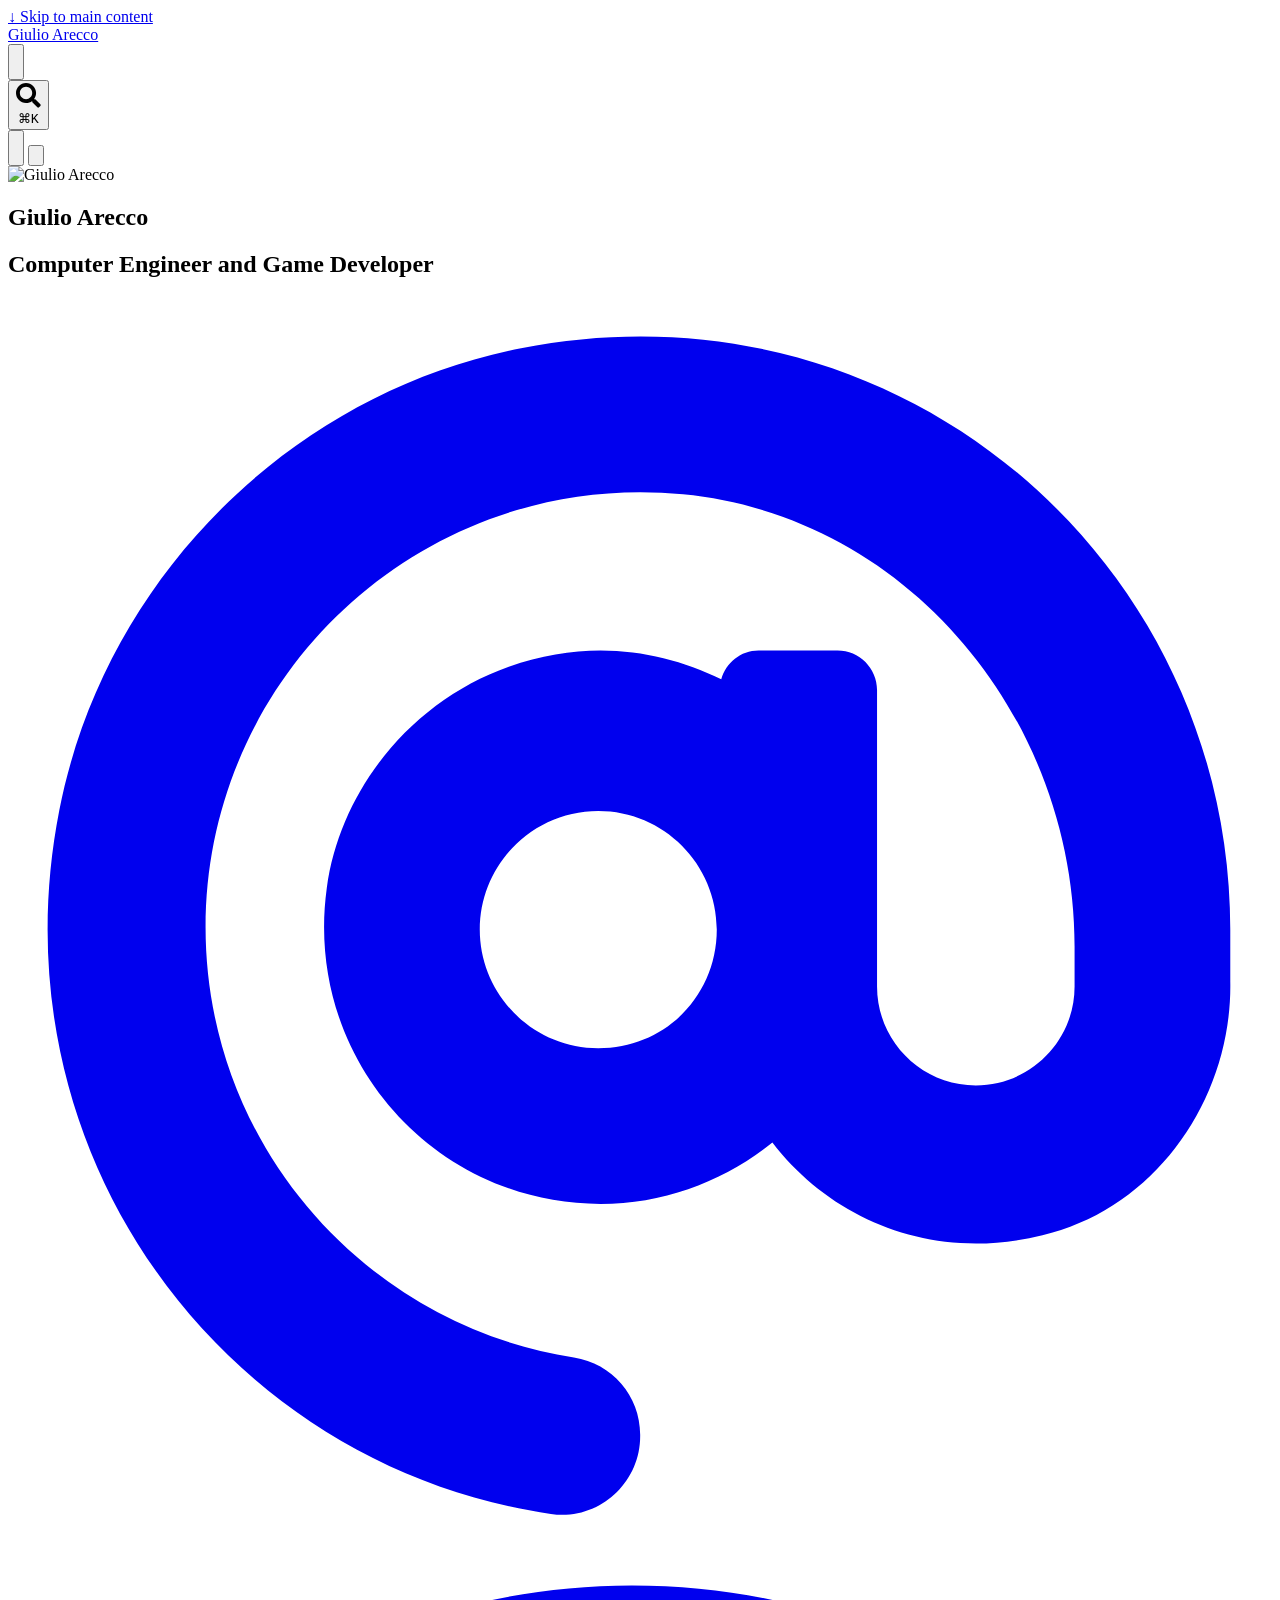
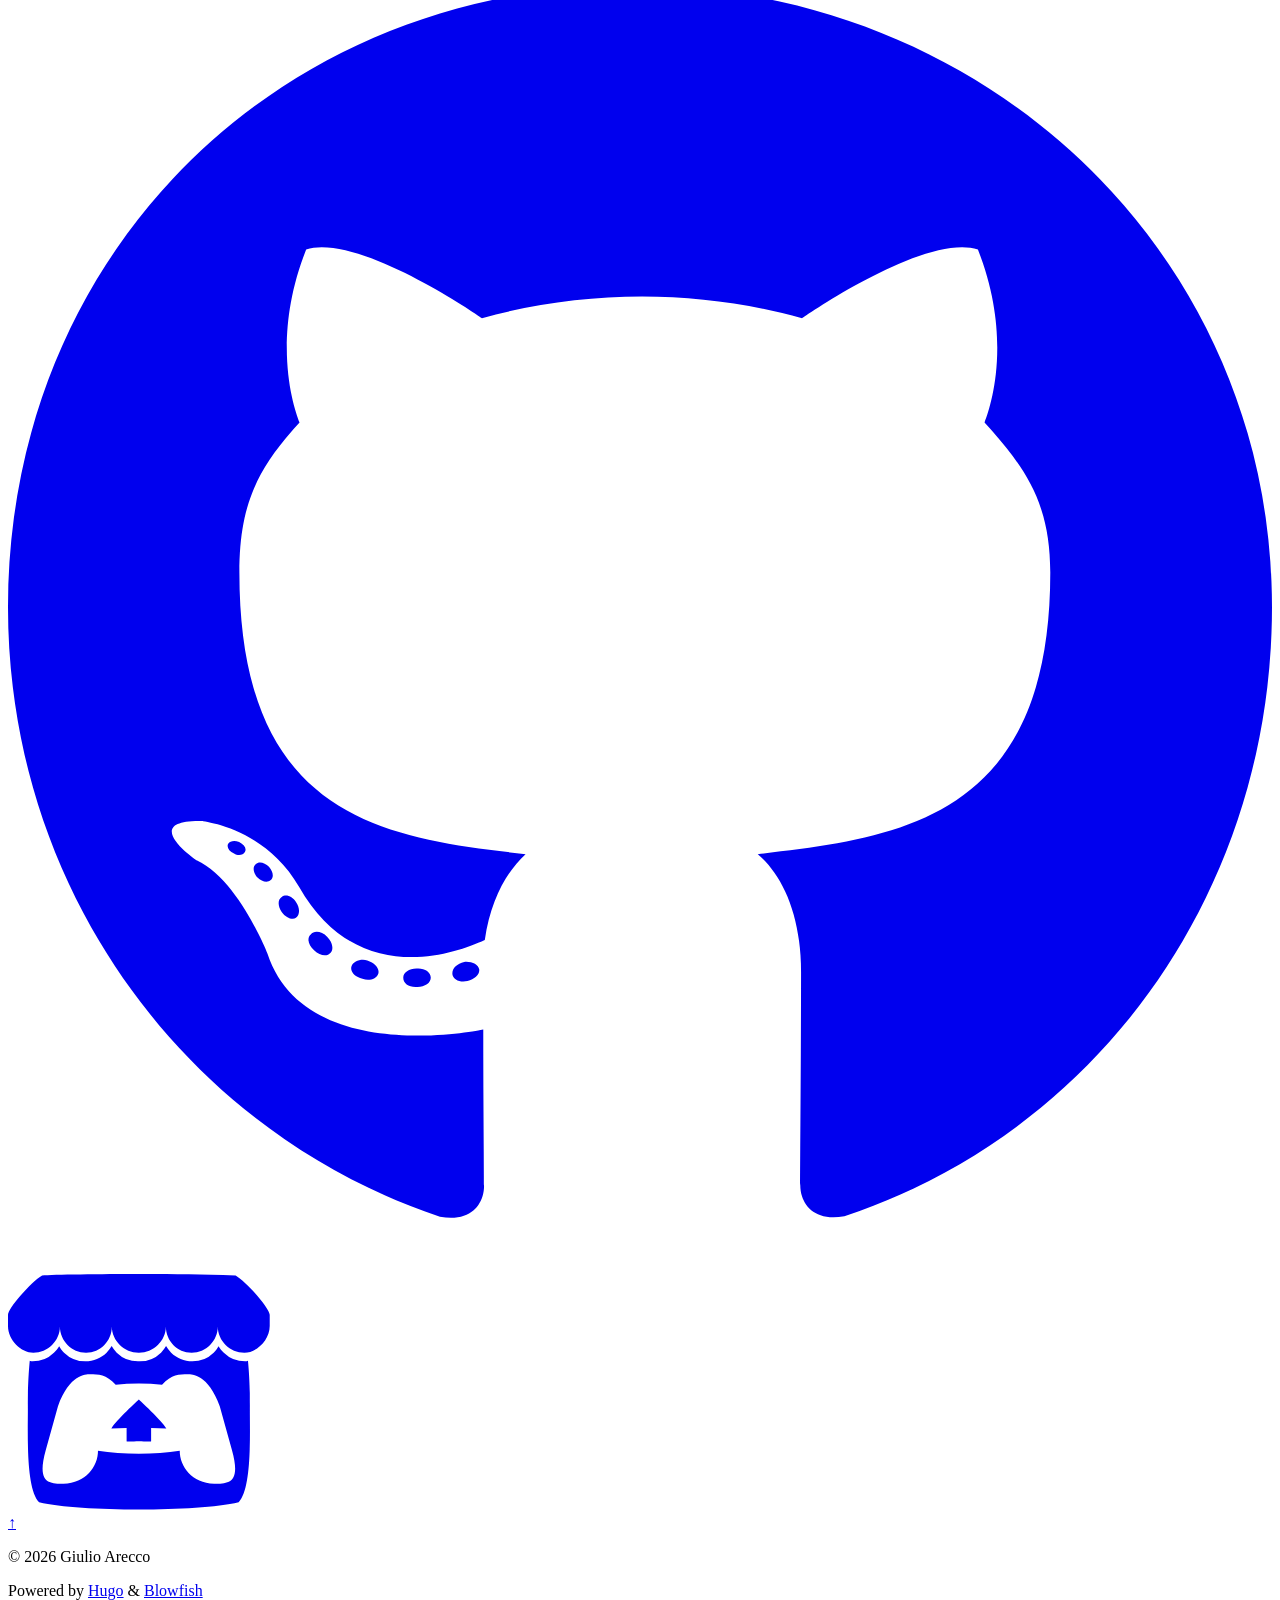
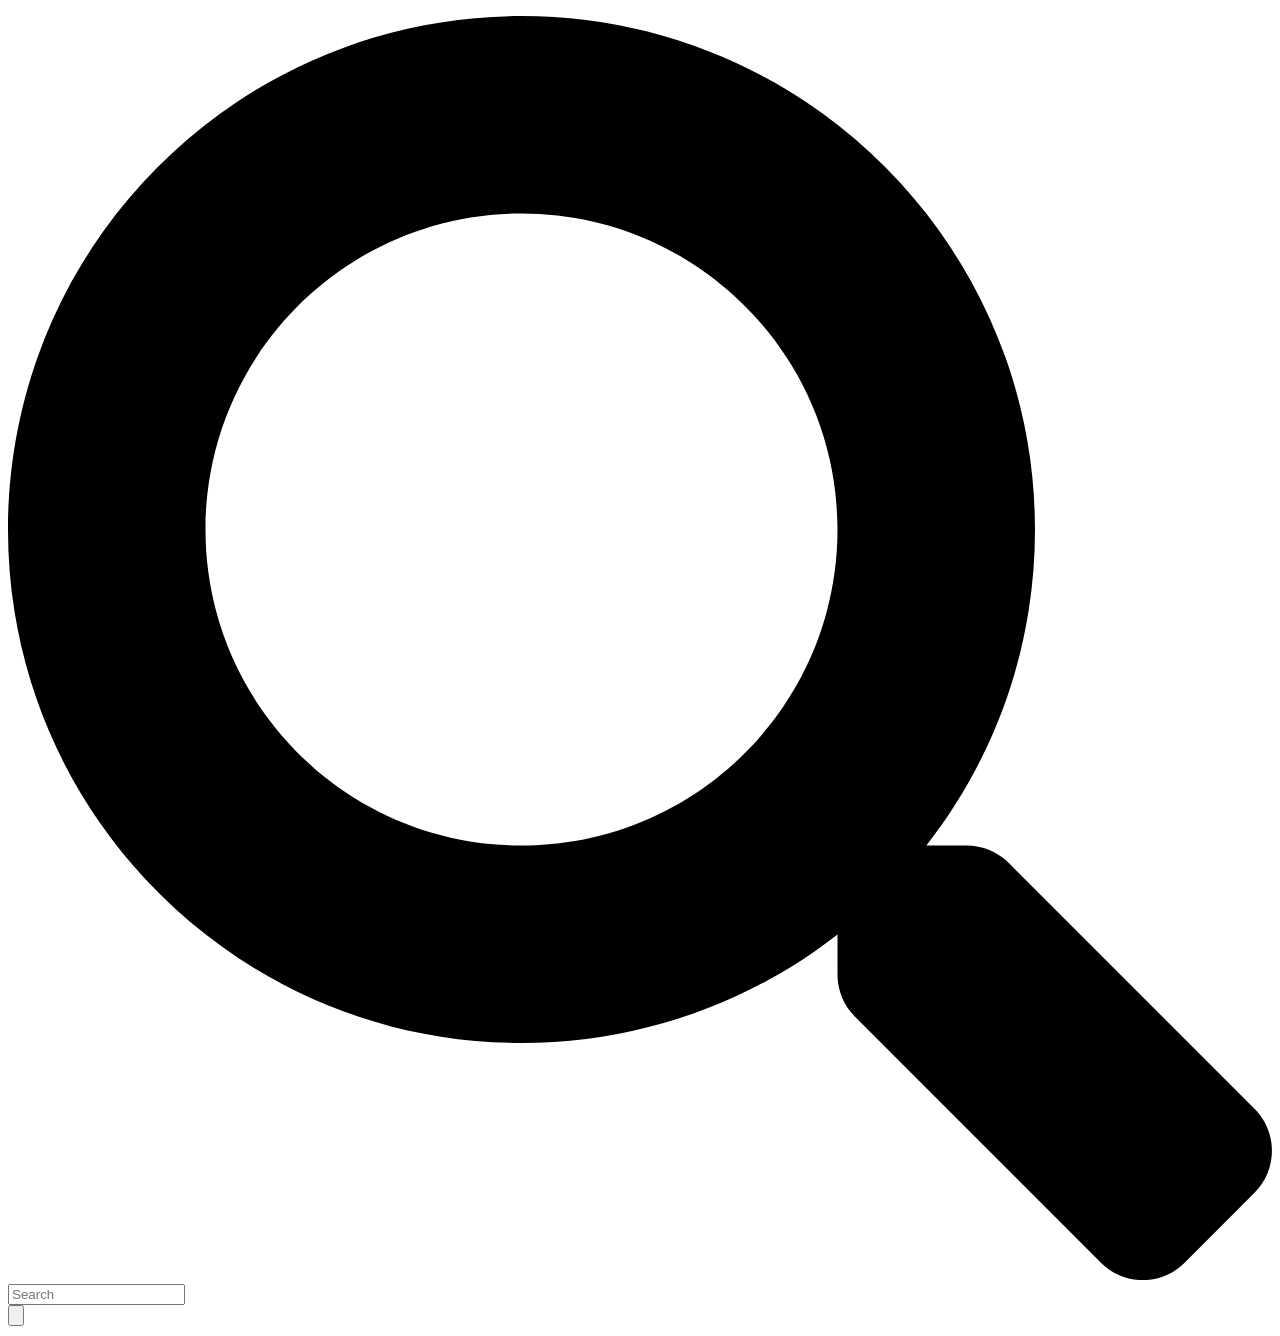
==== public/index.html @ 6360023e "Initial Hugo and Blowfish setup" ====
<!doctype html>
<html
  lang="en"
  dir="ltr"
  class="scroll-smooth"
  data-default-appearance="light"
  data-auto-appearance="true"><head>
	<meta name="generator" content="Hugo 0.165.0"><script src="/livereload.js?mindelay=10&amp;v=2&amp;port=1313&amp;path=livereload" data-no-instant defer></script>
  <meta charset="utf-8">
  
    <meta http-equiv="content-language" content="en">
  
  <meta name="viewport" content="width=device-width, initial-scale=1.0">
  <meta http-equiv="X-UA-Compatible" content="ie=edge">
  <meta name="theme-color">

  
  
    <title>Giulio Arecco</title>
    <meta name="title" content="Giulio Arecco">
  

  
  
  
  
  
    
  
    
  
    
  
  
  
  
  
  <link rel="canonical" href="http://localhost:1313/">
  
  
    
      <link rel="alternate" type="application/rss+xml" href="/index.xml" title="Giulio Arecco" />
  
    
      <link rel="alternate" type="application/json" href="/index.json" title="Giulio Arecco" />
  

  
  
    <meta name="author" content="Giulio Arecco">
  
  
    
      
        
      
    
      
        
          <link href="https://github.com/giulio-arecco" rel="me">
        
      
    
      
        
          <link href="https://giulio-arecco.itch.io/" rel="me">
        
      
    
  

  
  <meta property="og:url" content="http://localhost:1313/">
	<meta property="og:site_name" content="Giulio Arecco">
	<meta property="og:title" content="Giulio Arecco">
	<meta property="og:locale" content="en">
	<meta property="og:type" content="website">

  
	<meta name="twitter:card" content="summary">
	<meta name="twitter:title" content="Giulio Arecco">

  
  
  
  
    
      
    
  
    
      
    
  
    
      
    
  
  
    
  

  
  
  
  
  
  

  

  
  
  
  
  
  
  
  
    
  
  
  <link
    type="text/css"
    rel="stylesheet"
    href="/css/main.bundle.min.163b1a537d7d19ec16c2ebb45902386b6e2b94c9b4b5f8c82958e5baed6fd863aed36a5f5bbf3c614a6e9025b13c5b7e03513e563e022249501dcadb5cbbd13c.css"
    integrity="sha512-FjsaU319GewWwuu0WQI4a24rlMm0tfjIKVjluu1v2GOu02pfW788YUpukCWxPFt&#43;A1E&#43;Vj4CIklQHcrbXLvRPA==">

  
  
  <script
    type="text/javascript"
    src="/js/appearance.min.764f412f07ea715415e9123a5eb5f355429502d0b760146b9bcab854bc50829dee14488594acd935dfcdc6a0fe7e6d14d7bee914ebb9272b251aa238cb52c4dd.js"
    integrity="sha512-dk9BLwfqcVQV6RI6XrXzVUKVAtC3YBRrm8q4VLxQgp3uFEiFlKzZNd/NxqD&#43;fm0U177pFOu5JyslGqI4y1LE3Q=="></script>
  


  
  
  
  
  
  
    
    <script defer src="/lib/zoom/zoom.min.umd.b4b722fcb5d42f34f52b30a92f3521b69f403ca9d96d0d6179eb537cb870f5d83fdf1fe836688d95d5c99fefbda4170487711006e56051fa67ea00da10521721.js" integrity="sha512-tLci/LXULzT1KzCpLzUhtp9APKnZbQ1heetTfLhw9dg/3x/oNmiNldXJn&#43;&#43;9pBcEh3EQBuVgUfpn6gDaEFIXIQ=="></script>
    
    <script defer src="/js/medium-zoom.7f76d937fbb793f3703fedc60ee1e6345259cf2ada403d1876b806fffeaeb2ba6fc594eaccad75c96d5d2425e9fb833748bf1221b4d90d3cf78cf073e104f814.js" integrity="sha512-f3bZN/u3k/NwP&#43;3GDuHmNFJZzyraQD0YdrgG//6usrpvxZTqzK11yW1dJCXp&#43;4M3SL8SIbTZDTz3jPBz4QT4FA=="></script>
  
  
  
  

  
  
  
    
  
  
    
    
    
  
  
  
  
  
  
  
  
    
    <script
      defer
      type="text/javascript"
      id="script-bundle"
      src="/js/main.bundle.min.741242ef934dc59264f0354960792bb06fa5fdef01a762e81f6aaac0a68a8212fa27788ea81bcd0a1ea9bd62386a81012b4ba68043b2b6dfcb57b1b03845078d.js"
      integrity="sha512-dBJC75NNxZJk8DVJYHkrsG&#43;l/e8Bp2LoH2qqwKaKghL6J3iOqBvNCh6pvWI4aoEBK0umgEOytt/LV7GwOEUHjQ=="
      data-copy="Copy"
      data-copied="Copied"></script>
  

  
  
























  

  

  

  

  













  
  
    <link rel="apple-touch-icon" sizes="180x180" href="/apple-touch-icon.png">
    <link rel="icon" type="image/png" sizes="32x32" href="/favicon-32x32.png">
    <link rel="icon" type="image/png" sizes="16x16" href="/favicon-16x16.png">
    <link rel="manifest" href="/site.webmanifest">
  

  
  <script type="application/ld+json">
  {
    "@context": "https://schema.org",
    "@type": "WebSite",
    "@id": "http://localhost:1313/",
    "name": "Giulio Arecco",
    
    "inLanguage": "en",
    "url": "http://localhost:1313/",
    
    "publisher" : {
      "@type": "Person",
      "name": "Giulio Arecco"
    }
  }
  </script>



  
  

  
  

  
  

  
  
</head>


















  
  <body class="flex flex-col h-screen m-auto leading-7 max-w-7xl px-6 sm:px-14 md:px-24 lg:px-32 text-lg bg-neutral text-neutral-900 dark:bg-neutral-800 dark:text-neutral bf-scrollbar">
    <div id="the-top" class="absolute flex self-center">
      <a
        class="px-3 py-1 text-sm -translate-y-8 rounded-b-lg bg-primary-200 focus:translate-y-0 dark:bg-neutral-600"
        href="#main-content">
        <span class="font-bold text-primary-600 pe-2 dark:text-primary-400">&darr;</span>
        Skip to main content
      </a>
    </div>
    <header>
      
      
        <div class="main-menu flex items-center w-full gap-2 p-1 pl-0">
  
  
    <a href="/" class="text-base font-medium truncate min-w-0 shrink">
      Giulio Arecco
    </a>
  
  <div class="flex items-center ms-auto">
    <div class="hidden md:flex">
      <nav aria-label="Main menu" class="flex items-center gap-x-5 h-12">
  

  

  

  
    <div class="flex items-center">
      <button
        id="appearance-switcher"
        aria-label="Switch to dark appearance"
        type="button"
        class="text-sm bf-icon-color-hover"
        title="Switch to dark appearance">
        <div class="flex items-center justify-center dark:hidden">
          <span class="relative block icon"><svg xmlns="http://www.w3.org/2000/svg" viewBox="0 0 512 512"><path fill="currentColor" d="M32 256c0-123.8 100.3-224 223.8-224c11.36 0 29.7 1.668 40.9 3.746c9.616 1.777 11.75 14.63 3.279 19.44C245 86.5 211.2 144.6 211.2 207.8c0 109.7 99.71 193 208.3 172.3c9.561-1.805 16.28 9.324 10.11 16.95C387.9 448.6 324.8 480 255.8 480C132.1 480 32 379.6 32 256z"/></svg>
</span>
        </div>
        <div class="items-center justify-center hidden dark:flex">
          <span class="relative block icon"><svg xmlns="http://www.w3.org/2000/svg" viewBox="0 0 512 512"><path fill="currentColor" d="M256 159.1c-53.02 0-95.1 42.98-95.1 95.1S202.1 351.1 256 351.1s95.1-42.98 95.1-95.1S309 159.1 256 159.1zM509.3 347L446.1 255.1l63.15-91.01c6.332-9.125 1.104-21.74-9.826-23.72l-109-19.7l-19.7-109c-1.975-10.93-14.59-16.16-23.72-9.824L256 65.89L164.1 2.736c-9.125-6.332-21.74-1.107-23.72 9.824L121.6 121.6L12.56 141.3C1.633 143.2-3.596 155.9 2.736 164.1L65.89 256l-63.15 91.01c-6.332 9.125-1.105 21.74 9.824 23.72l109 19.7l19.7 109c1.975 10.93 14.59 16.16 23.72 9.824L256 446.1l91.01 63.15c9.127 6.334 21.75 1.107 23.72-9.822l19.7-109l109-19.7C510.4 368.8 515.6 356.1 509.3 347zM256 383.1c-70.69 0-127.1-57.31-127.1-127.1c0-70.69 57.31-127.1 127.1-127.1s127.1 57.3 127.1 127.1C383.1 326.7 326.7 383.1 256 383.1z"/></svg>
</span>
        </div>
      </button>
    </div>
  

  
    <button
      id="search-button"
      aria-label="Search (/ or ⌘K)"
      class="flex items-center gap-2 rounded-lg border bf-border-color bf-border-color-hover bg-neutral-100/50 px-2 py-1 text-sm text-neutral-500 transition-colors hover:text-primary-600 dark:bg-neutral-800/50 dark:text-neutral-400 dark:hover:text-primary-400"
      title="Search (/ or ⌘K)">
      <span class="relative block icon"><svg aria-hidden="true" focusable="false" data-prefix="fas" data-icon="search" class="svg-inline--fa fa-search fa-w-16" role="img" xmlns="http://www.w3.org/2000/svg" viewBox="0 0 512 512"><path fill="currentColor" d="M505 442.7L405.3 343c-4.5-4.5-10.6-7-17-7H372c27.6-35.3 44-79.7 44-128C416 93.1 322.9 0 208 0S0 93.1 0 208s93.1 208 208 208c48.3 0 92.7-16.4 128-44v16.3c0 6.4 2.5 12.5 7 17l99.7 99.7c9.4 9.4 24.6 9.4 33.9 0l28.3-28.3c9.4-9.4 9.4-24.6.1-34zM208 336c-70.7 0-128-57.2-128-128 0-70.7 57.2-128 128-128 70.7 0 128 57.2 128 128 0 70.7-57.2 128-128 128z"/></svg>
</span>
      <kbd
        id="search-shortcut-hint"
        class="pointer-events-none font-sans text-xs text-neutral-500 dark:text-neutral-400"
        aria-hidden="true">
        ⌘K
      </kbd>
    </button>
  
</nav>



    </div>
    <div class="flex md:hidden">
      
<div class="mobile-header-row relative flex items-center h-14 gap-4">
  

  
    <button
      id="appearance-switcher-mobile"
      type="button"
      aria-label="Switch to dark appearance"
      title="Switch to dark appearance"
      class="flex items-center justify-center text-neutral-900 hover:text-primary-600 dark:text-neutral-200 dark:hover:text-primary-400">
      <div class="dark:hidden">
        <span class="relative block icon"><svg xmlns="http://www.w3.org/2000/svg" viewBox="0 0 512 512"><path fill="currentColor" d="M32 256c0-123.8 100.3-224 223.8-224c11.36 0 29.7 1.668 40.9 3.746c9.616 1.777 11.75 14.63 3.279 19.44C245 86.5 211.2 144.6 211.2 207.8c0 109.7 99.71 193 208.3 172.3c9.561-1.805 16.28 9.324 10.11 16.95C387.9 448.6 324.8 480 255.8 480C132.1 480 32 379.6 32 256z"/></svg>
</span>
      </div>
      <div class="hidden dark:block">
        <span class="relative block icon"><svg xmlns="http://www.w3.org/2000/svg" viewBox="0 0 512 512"><path fill="currentColor" d="M256 159.1c-53.02 0-95.1 42.98-95.1 95.1S202.1 351.1 256 351.1s95.1-42.98 95.1-95.1S309 159.1 256 159.1zM509.3 347L446.1 255.1l63.15-91.01c6.332-9.125 1.104-21.74-9.826-23.72l-109-19.7l-19.7-109c-1.975-10.93-14.59-16.16-23.72-9.824L256 65.89L164.1 2.736c-9.125-6.332-21.74-1.107-23.72 9.824L121.6 121.6L12.56 141.3C1.633 143.2-3.596 155.9 2.736 164.1L65.89 256l-63.15 91.01c-6.332 9.125-1.105 21.74 9.824 23.72l109 19.7l19.7 109c1.975 10.93 14.59 16.16 23.72 9.824L256 446.1l91.01 63.15c9.127 6.334 21.75 1.107 23.72-9.822l19.7-109l109-19.7C510.4 368.8 515.6 356.1 509.3 347zM256 383.1c-70.69 0-127.1-57.31-127.1-127.1c0-70.69 57.31-127.1 127.1-127.1s127.1 57.3 127.1 127.1C383.1 326.7 326.7 383.1 256 383.1z"/></svg>
</span>
      </div>
    </button>
  

  
    <button
      id="search-button-mobile"
      aria-label="Search (/ or ⌘K)"
      class="flex items-center justify-center bf-icon-color-hover"
      title="Search (/ or ⌘K)">
      <span class="relative block icon"><svg aria-hidden="true" focusable="false" data-prefix="fas" data-icon="search" class="svg-inline--fa fa-search fa-w-16" role="img" xmlns="http://www.w3.org/2000/svg" viewBox="0 0 512 512"><path fill="currentColor" d="M505 442.7L405.3 343c-4.5-4.5-10.6-7-17-7H372c27.6-35.3 44-79.7 44-128C416 93.1 322.9 0 208 0S0 93.1 0 208s93.1 208 208 208c48.3 0 92.7-16.4 128-44v16.3c0 6.4 2.5 12.5 7 17l99.7 99.7c9.4 9.4 24.6 9.4 33.9 0l28.3-28.3c9.4-9.4 9.4-24.6.1-34zM208 336c-70.7 0-128-57.2-128-128 0-70.7 57.2-128 128-128 70.7 0 128 57.2 128 128 0 70.7-57.2 128-128 128z"/></svg>
</span>
    </button>
  

  
</div>







    </div>
  </div>
</div>





      
    </header>
    <div class="relative flex flex-col grow">
      <main id="main-content" class="grow">
        
  
    
    
      
<article
  class="
    h-full
   flex flex-col items-center justify-center text-center">
  <header class="relative px-1 py-1 flex flex-col items-center mb-3">
    
      
      
        
      
      
        
        
        
          
          
          
        
        <img
          class="mb-2 h-36 w-36 rounded-full"
          width="144"
          height="144"
          alt="Giulio Arecco"
          loading="eager"
          fetchpriority="high"
          src="/img/author_hu_738f2ccee0873139.jpeg"
          data-zoom-src="/img/author_hu_6e655adb14d99e10.jpeg">
      
    
    <h1 class="text-4xl font-extrabold">
      Giulio Arecco
    </h1>
    
      <h2 class="text-xl text-neutral-500 dark:text-neutral-400">
        Computer Engineer and Game Developer
      </h2>
    
    <div class="mt-1 text-2xl">
      
  <div class="flex flex-wrap text-neutral-400 dark:text-neutral-500 space-x-2">
    
      
        
        <a
          class="email-link hover:text-primary-700 dark:hover:text-primary-400"
          href="#"
          
            data-email="bWFpbHRvOmdpdWxpb2FyZWNjb0BnbWFpbC5jb20="
          
          target="_blank"
          aria-label="Email"
          title="Email"
          rel="me noopener noreferrer"
          ><span class="inline-block align-text-bottom"><span class="relative block icon"><svg xmlns="http://www.w3.org/2000/svg" viewBox="0 0 512 512"><path fill="currentColor" d="M207.8 20.73c-93.45 18.32-168.7 93.66-187 187.1c-27.64 140.9 68.65 266.2 199.1 285.1c19.01 2.888 36.17-12.26 36.17-31.49l.0001-.6631c0-15.74-11.44-28.88-26.84-31.24c-84.35-12.98-149.2-86.13-149.2-174.2c0-102.9 88.61-185.5 193.4-175.4c91.54 8.869 158.6 91.25 158.6 183.2l0 16.16c0 22.09-17.94 40.05-40 40.05s-40.01-17.96-40.01-40.05v-120.1c0-8.847-7.161-16.02-16.01-16.02l-31.98 .0036c-7.299 0-13.2 4.992-15.12 11.68c-24.85-12.15-54.24-16.38-86.06-5.106c-38.75 13.73-68.12 48.91-73.72 89.64c-9.483 69.01 43.81 128 110.9 128c26.44 0 50.43-9.544 69.59-24.88c24 31.3 65.23 48.69 109.4 37.49C465.2 369.3 496 324.1 495.1 277.2V256.3C495.1 107.1 361.2-9.332 207.8 20.73zM239.1 304.3c-26.47 0-48-21.56-48-48.05s21.53-48.05 48-48.05s48 21.56 48 48.05S266.5 304.3 239.1 304.3z"/></svg>
</span></span></a
        >
      
    
      
        
        <a
          class=" hover:text-primary-700 dark:hover:text-primary-400"
          href="https://github.com/giulio-arecco"
          
          target="_blank"
          aria-label="Github"
          title="Github"
          rel="me noopener noreferrer"
          ><span class="inline-block align-text-bottom"><span class="relative block icon"><svg xmlns="http://www.w3.org/2000/svg" viewBox="0 0 496 512"><path fill="currentColor" d="M165.9 397.4c0 2-2.3 3.6-5.2 3.6-3.3.3-5.6-1.3-5.6-3.6 0-2 2.3-3.6 5.2-3.6 3-.3 5.6 1.3 5.6 3.6zm-31.1-4.5c-.7 2 1.3 4.3 4.3 4.9 2.6 1 5.6 0 6.2-2s-1.3-4.3-4.3-5.2c-2.6-.7-5.5.3-6.2 2.3zm44.2-1.7c-2.9.7-4.9 2.6-4.6 4.9.3 2 2.9 3.3 5.9 2.6 2.9-.7 4.9-2.6 4.6-4.6-.3-1.9-3-3.2-5.9-2.9zM244.8 8C106.1 8 0 113.3 0 252c0 110.9 69.8 205.8 169.5 239.2 12.8 2.3 17.3-5.6 17.3-12.1 0-6.2-.3-40.4-.3-61.4 0 0-70 15-84.7-29.8 0 0-11.4-29.1-27.8-36.6 0 0-22.9-15.7 1.6-15.4 0 0 24.9 2 38.6 25.8 21.9 38.6 58.6 27.5 72.9 20.9 2.3-16 8.8-27.1 16-33.7-55.9-6.2-112.3-14.3-112.3-110.5 0-27.5 7.6-41.3 23.6-58.9-2.6-6.5-11.1-33.3 2.6-67.9 20.9-6.5 69 27 69 27 20-5.6 41.5-8.5 62.8-8.5s42.8 2.9 62.8 8.5c0 0 48.1-33.6 69-27 13.7 34.7 5.2 61.4 2.6 67.9 16 17.7 25.8 31.5 25.8 58.9 0 96.5-58.9 104.2-114.8 110.5 9.2 7.9 17 22.9 17 46.4 0 33.7-.3 75.4-.3 83.6 0 6.5 4.6 14.4 17.3 12.1C428.2 457.8 496 362.9 496 252 496 113.3 383.5 8 244.8 8zM97.2 352.9c-1.3 1-1 3.3.7 5.2 1.6 1.6 3.9 2.3 5.2 1 1.3-1 1-3.3-.7-5.2-1.6-1.6-3.9-2.3-5.2-1zm-10.8-8.1c-.7 1.3.3 2.9 2.3 3.9 1.6 1 3.6.7 4.3-.7.7-1.3-.3-2.9-2.3-3.9-2-.6-3.6-.3-4.3.7zm32.4 35.6c-1.6 1.3-1 4.3 1.3 6.2 2.3 2.3 5.2 2.6 6.5 1 1.3-1.3.7-4.3-1.3-6.2-2.2-2.3-5.2-2.6-6.5-1zm-11.4-14.7c-1.6 1-1.6 3.6 0 5.9 1.6 2.3 4.3 3.3 5.6 2.3 1.6-1.3 1.6-3.9 0-6.2-1.4-2.3-4-3.3-5.6-2z"/></svg>
</span></span></a
        >
      
    
      
        
        <a
          class=" hover:text-primary-700 dark:hover:text-primary-400"
          href="https://giulio-arecco.itch.io/"
          
          target="_blank"
          aria-label="Itch-Io"
          title="Itch-Io"
          rel="me noopener noreferrer"
          ><span class="inline-block align-text-bottom"><span class="relative block icon"><svg xmlns="http://www.w3.org/2000/svg" height="235.452" width="261.728" viewBox="0 0 245.37069 220.73612"><path fill="currentColor" d="M31.99 1.365C21.287 7.72.2 31.945 0 38.298v10.516C0 62.144 12.46 73.86 23.773 73.86c13.584 0 24.902-11.258 24.903-24.62 0 13.362 10.93 24.62 24.515 24.62 13.586 0 24.165-11.258 24.165-24.62 0 13.362 11.622 24.62 25.207 24.62h.246c13.586 0 25.208-11.258 25.208-24.62 0 13.362 10.58 24.62 24.164 24.62 13.585 0 24.515-11.258 24.515-24.62 0 13.362 11.32 24.62 24.903 24.62 11.313 0 23.773-11.714 23.773-25.046V38.298c-.2-6.354-21.287-30.58-31.988-36.933C180.118.197 157.056-.005 122.685 0c-34.37.003-81.228.54-90.697 1.365zm65.194 66.217a28.025 28.025 0 0 1-4.78 6.155c-5.128 5.014-12.157 8.122-19.906 8.122a28.482 28.482 0 0 1-19.948-8.126c-1.858-1.82-3.27-3.766-4.563-6.032l-.006.004c-1.292 2.27-3.092 4.215-4.954 6.037a28.5 28.5 0 0 1-19.948 8.12c-.934 0-1.906-.258-2.692-.528-1.092 11.372-1.553 22.24-1.716 30.164l-.002.045c-.02 4.024-.04 7.333-.06 11.93.21 23.86-2.363 77.334 10.52 90.473 19.964 4.655 56.7 6.775 93.555 6.788h.006c36.854-.013 73.59-2.133 93.554-6.788 12.883-13.14 10.31-66.614 10.52-90.474-.022-4.596-.04-7.905-.06-11.93l-.003-.045c-.162-7.926-.623-18.793-1.715-30.165-.786.27-1.757.528-2.692.528a28.5 28.5 0 0 1-19.948-8.12c-1.862-1.822-3.662-3.766-4.955-6.037l-.006-.004c-1.294 2.266-2.705 4.213-4.563 6.032a28.48 28.48 0 0 1-19.947 8.125c-7.748 0-14.778-3.11-19.906-8.123a28.025 28.025 0 0 1-4.78-6.155 27.99 27.99 0 0 1-4.736 6.155 28.49 28.49 0 0 1-19.95 8.124c-.27 0-.54-.012-.81-.02h-.007c-.27.008-.54.02-.813.02a28.49 28.49 0 0 1-19.95-8.123 27.992 27.992 0 0 1-4.736-6.155zm-20.486 26.49l-.002.01h.015c8.113.017 15.32 0 24.25 9.746 7.028-.737 14.372-1.105 21.722-1.094h.006c7.35-.01 14.694.357 21.723 1.094 8.93-9.747 16.137-9.73 24.25-9.746h.014l-.002-.01c3.833 0 19.166 0 29.85 30.007L210 165.244c8.504 30.624-2.723 31.373-16.727 31.4-20.768-.773-32.267-15.855-32.267-30.935-11.496 1.884-24.907 2.826-38.318 2.827h-.006c-13.412 0-26.823-.943-38.318-2.827 0 15.08-11.5 30.162-32.267 30.935-14.004-.027-25.23-.775-16.726-31.4L46.85 124.08c10.684-30.007 26.017-30.007 29.85-30.007zm45.985 23.582v.006c-.02.02-21.863 20.08-25.79 27.215l14.304-.573v12.474c0 .584 5.74.346 11.486.08h.006c5.744.266 11.485.504 11.485-.08v-12.474l14.304.573c-3.928-7.135-25.79-27.215-25.79-27.215v-.006l-.003.002z"/></svg></span></span></a
        >
      
    
  </div>


    </div>
  </header>
  <section class="prose dark:prose-invert w-full"></section>
</article>

    
  
  <section>
    



  </section>

        


  






<div
  id="scroll-to-top"
  class="fixed bottom-6 end-6 z-50 transform translate-y-4 opacity-0 duration-200">
  <a
    href="#the-top"
    class="pointer-events-auto flex h-12 w-12 items-center justify-center rounded-full bg-neutral/50 text-xl text-neutral-700 hover:text-primary-600 dark:bg-neutral-800/50 dark:text-neutral dark:hover:text-primary-400"
    aria-label="Scroll to top"
    title="Scroll to top">
    &uarr;
  </a>
</div>

      </main><footer id="site-footer" class="py-10 print:hidden">
  
  
    
  
  <div class="flex items-center justify-between">
    
    
      <p class="text-sm text-neutral-500 dark:text-neutral-400">
          &copy;
          2026
          Giulio Arecco
      </p>
    

    
    
      <p class="text-xs text-neutral-500 dark:text-neutral-400">
        
        
        Powered by <a class="hover:underline hover:decoration-primary-400 hover:text-primary-500"
          href="https://gohugo.io/" target="_blank" rel="noopener noreferrer">Hugo</a> &amp; <a class="hover:underline hover:decoration-primary-400 hover:text-primary-500"
          href="https://blowfish.page/" target="_blank" rel="noopener noreferrer">Blowfish</a>
      </p>
    
  </div>
  
  
</footer>
<div
  id="search-wrapper"
  role="dialog"
  aria-modal="true"
  aria-label="Search"
  class="invisible fixed inset-0 flex h-screen w-screen cursor-default flex-col bg-neutral-500/50 p-4 backdrop-blur-sm dark:bg-neutral-900/50 sm:p-6 md:p-[10vh] lg:p-[12vh] z-500"
  data-url="/">
  <div
    id="search-modal"
    class="flex flex-col w-full max-w-3xl min-h-0 mx-auto border rounded-md shadow-lg top-20 border-neutral-200 bg-neutral dark:border-neutral-700 dark:bg-neutral-800">
    <header class="relative z-10 flex items-center justify-between flex-none px-2">
      <form class="flex items-center flex-auto min-w-0">
        <div class="flex items-center justify-center w-8 h-8 text-neutral-400">
          <span class="relative block icon"><svg aria-hidden="true" focusable="false" data-prefix="fas" data-icon="search" class="svg-inline--fa fa-search fa-w-16" role="img" xmlns="http://www.w3.org/2000/svg" viewBox="0 0 512 512"><path fill="currentColor" d="M505 442.7L405.3 343c-4.5-4.5-10.6-7-17-7H372c27.6-35.3 44-79.7 44-128C416 93.1 322.9 0 208 0S0 93.1 0 208s93.1 208 208 208c48.3 0 92.7-16.4 128-44v16.3c0 6.4 2.5 12.5 7 17l99.7 99.7c9.4 9.4 24.6 9.4 33.9 0l28.3-28.3c9.4-9.4 9.4-24.6.1-34zM208 336c-70.7 0-128-57.2-128-128 0-70.7 57.2-128 128-128 70.7 0 128 57.2 128 128 0 70.7-57.2 128-128 128z"/></svg>
</span>
        </div>
        <input
          type="search"
          id="search-query"
          aria-label="Search"
          class="flex flex-auto h-12 mx-1 bg-transparent appearance-none focus:outline-dotted focus:outline-2 focus:outline-transparent"
          placeholder="Search"
          tabindex="0">
      </form>
      <button
        id="close-search-button"
        class="flex items-center justify-center w-8 h-8 text-neutral-700 hover:text-primary-600 dark:text-neutral dark:hover:text-primary-400"
        title="Close (Esc)">
        <span class="relative block icon"><svg xmlns="http://www.w3.org/2000/svg" viewBox="0 0 320 512"><path fill="currentColor" d="M310.6 361.4c12.5 12.5 12.5 32.75 0 45.25C304.4 412.9 296.2 416 288 416s-16.38-3.125-22.62-9.375L160 301.3L54.63 406.6C48.38 412.9 40.19 416 32 416S15.63 412.9 9.375 406.6c-12.5-12.5-12.5-32.75 0-45.25l105.4-105.4L9.375 150.6c-12.5-12.5-12.5-32.75 0-45.25s32.75-12.5 45.25 0L160 210.8l105.4-105.4c12.5-12.5 32.75-12.5 45.25 0s12.5 32.75 0 45.25l-105.4 105.4L310.6 361.4z"/></svg>
</span>
      </button>
    </header>
    <section class="flex-auto px-2 overflow-auto">
      <ul id="search-results">
        
      </ul>
    </section>
  </div>
</div>

    </div>
    
    
  </body>
  
</html>
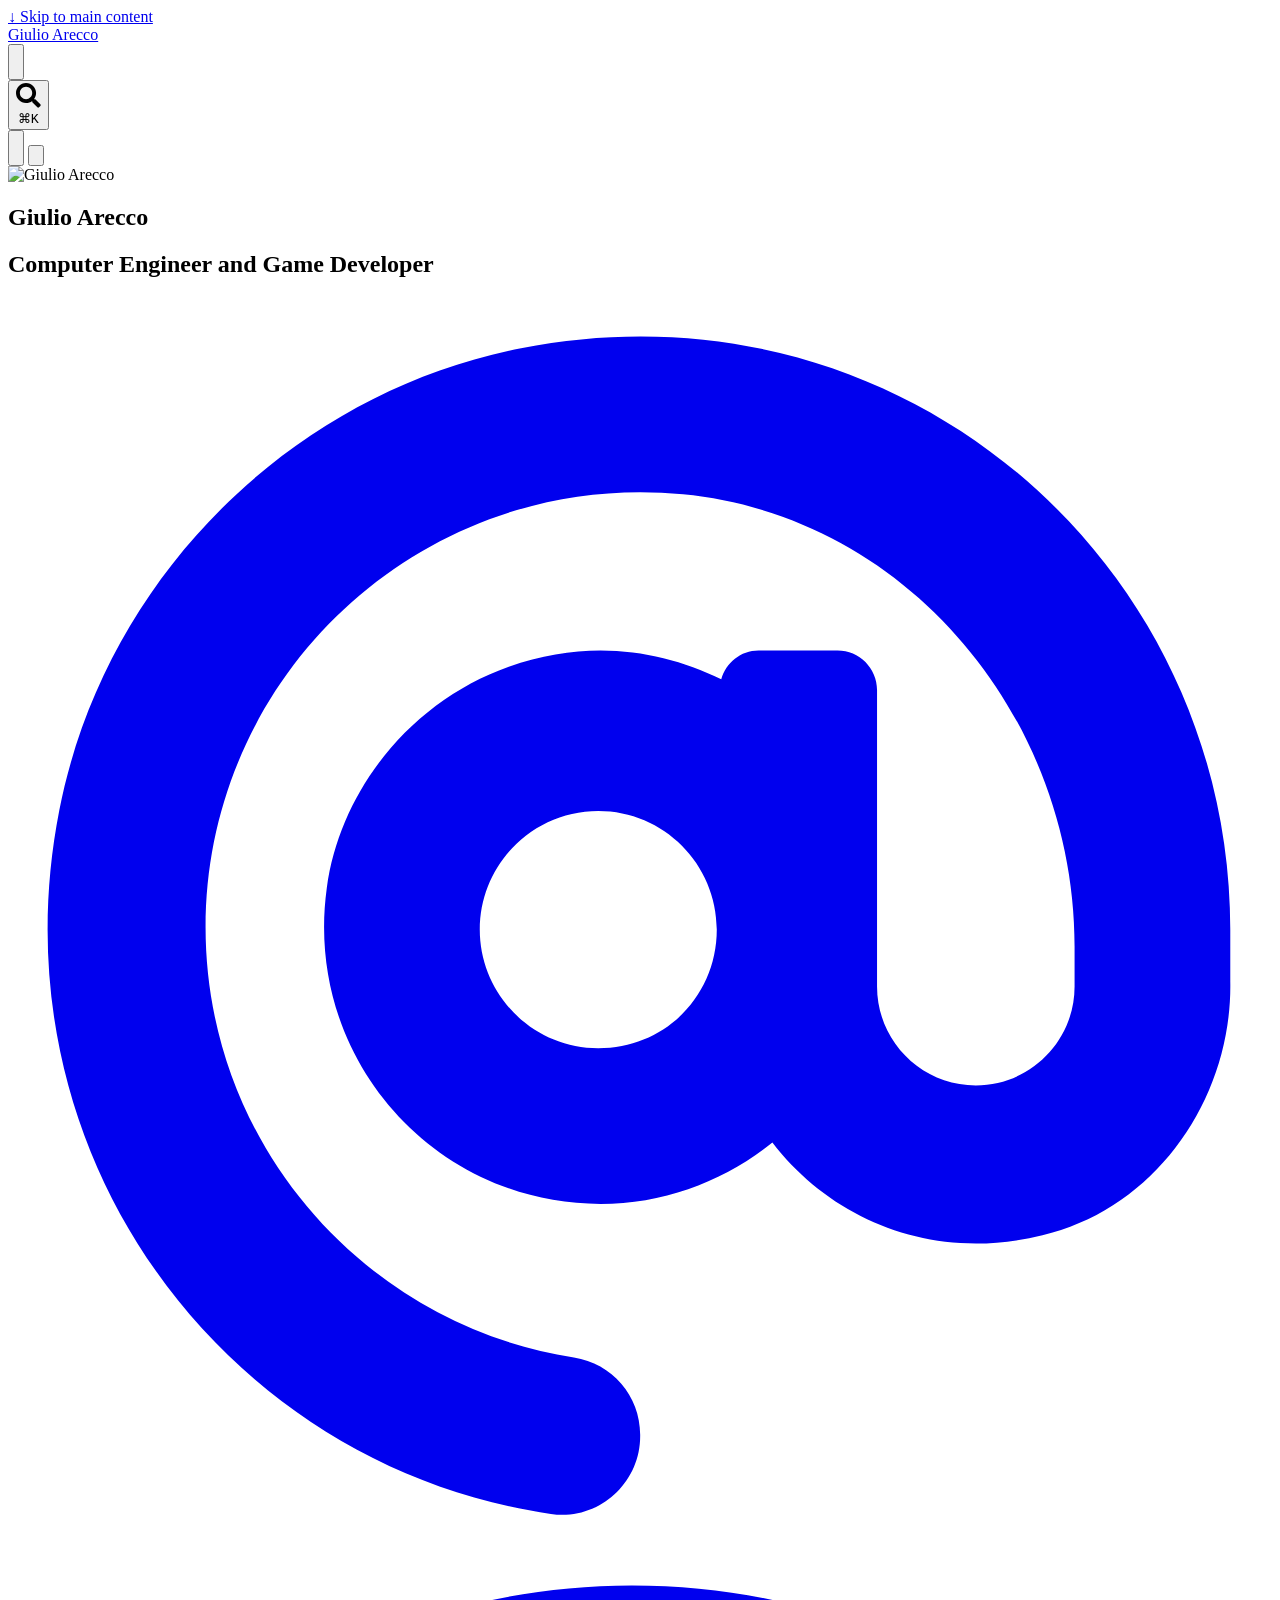
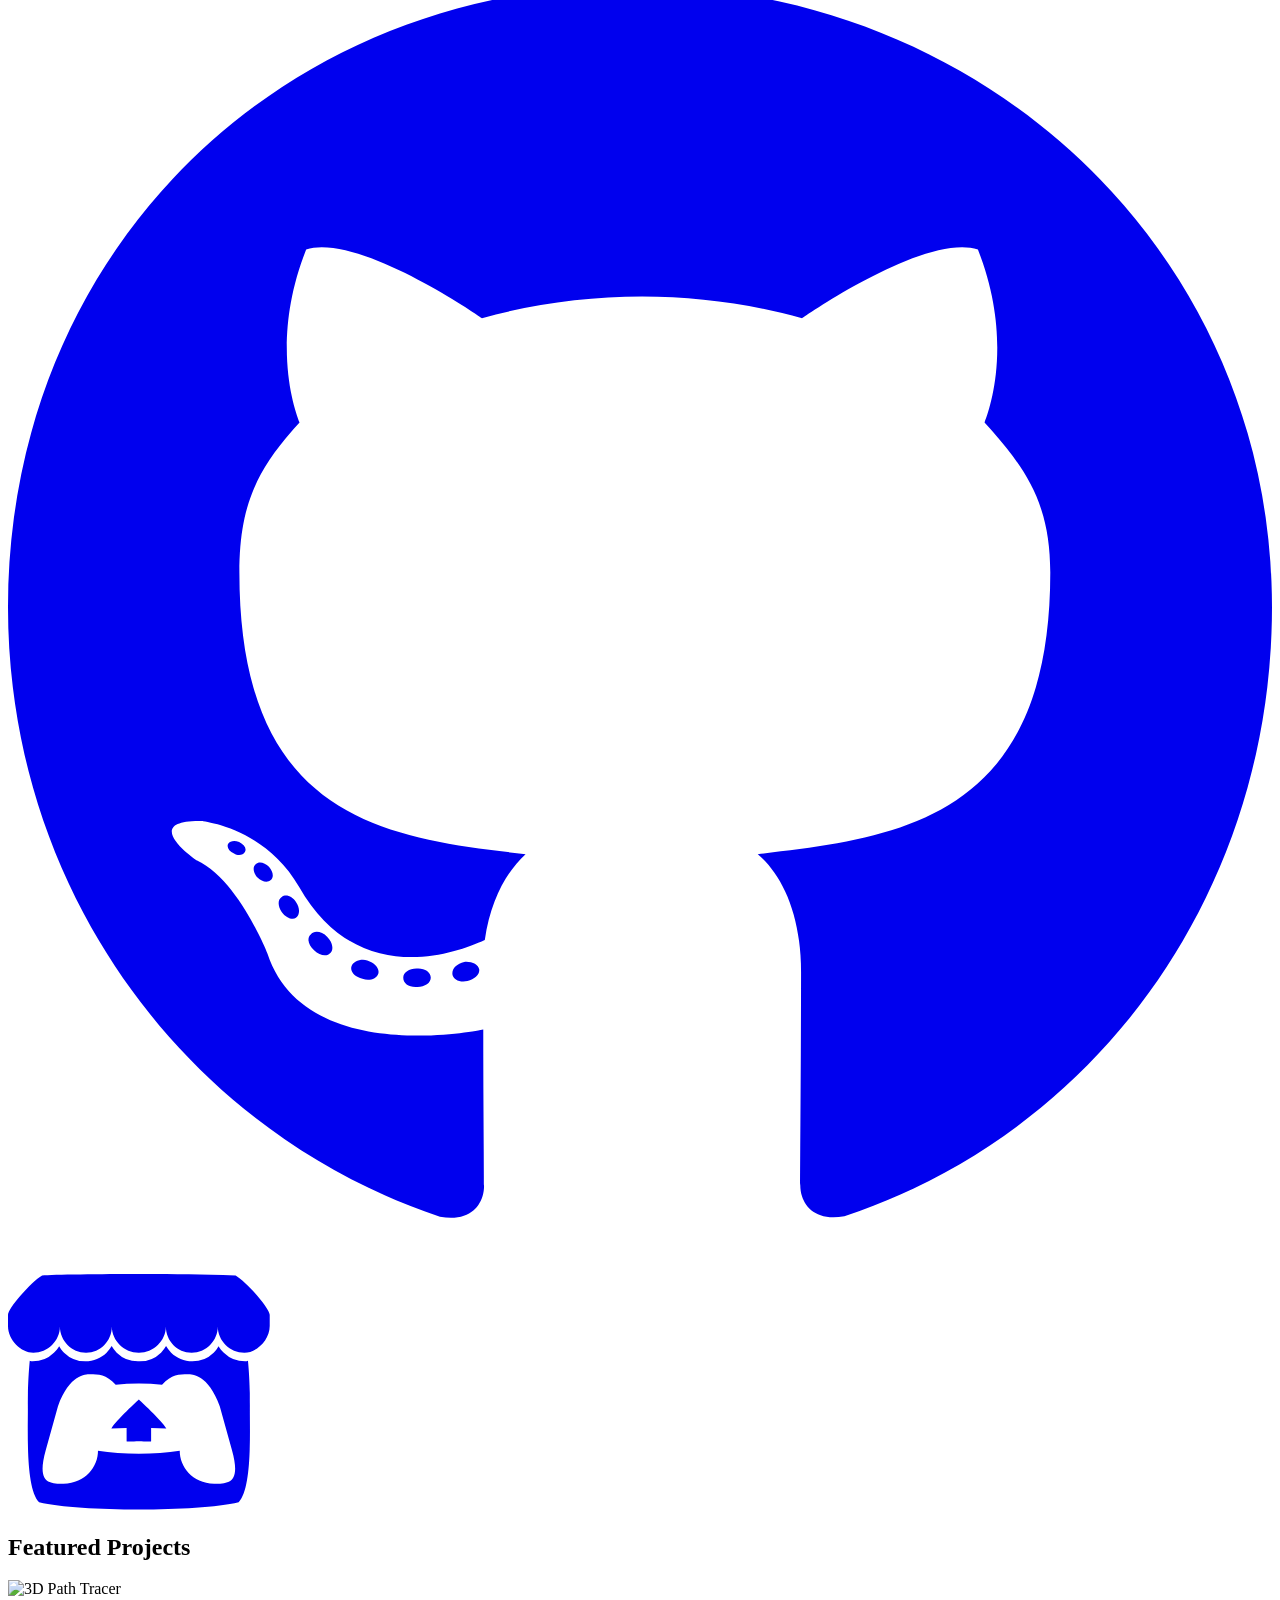
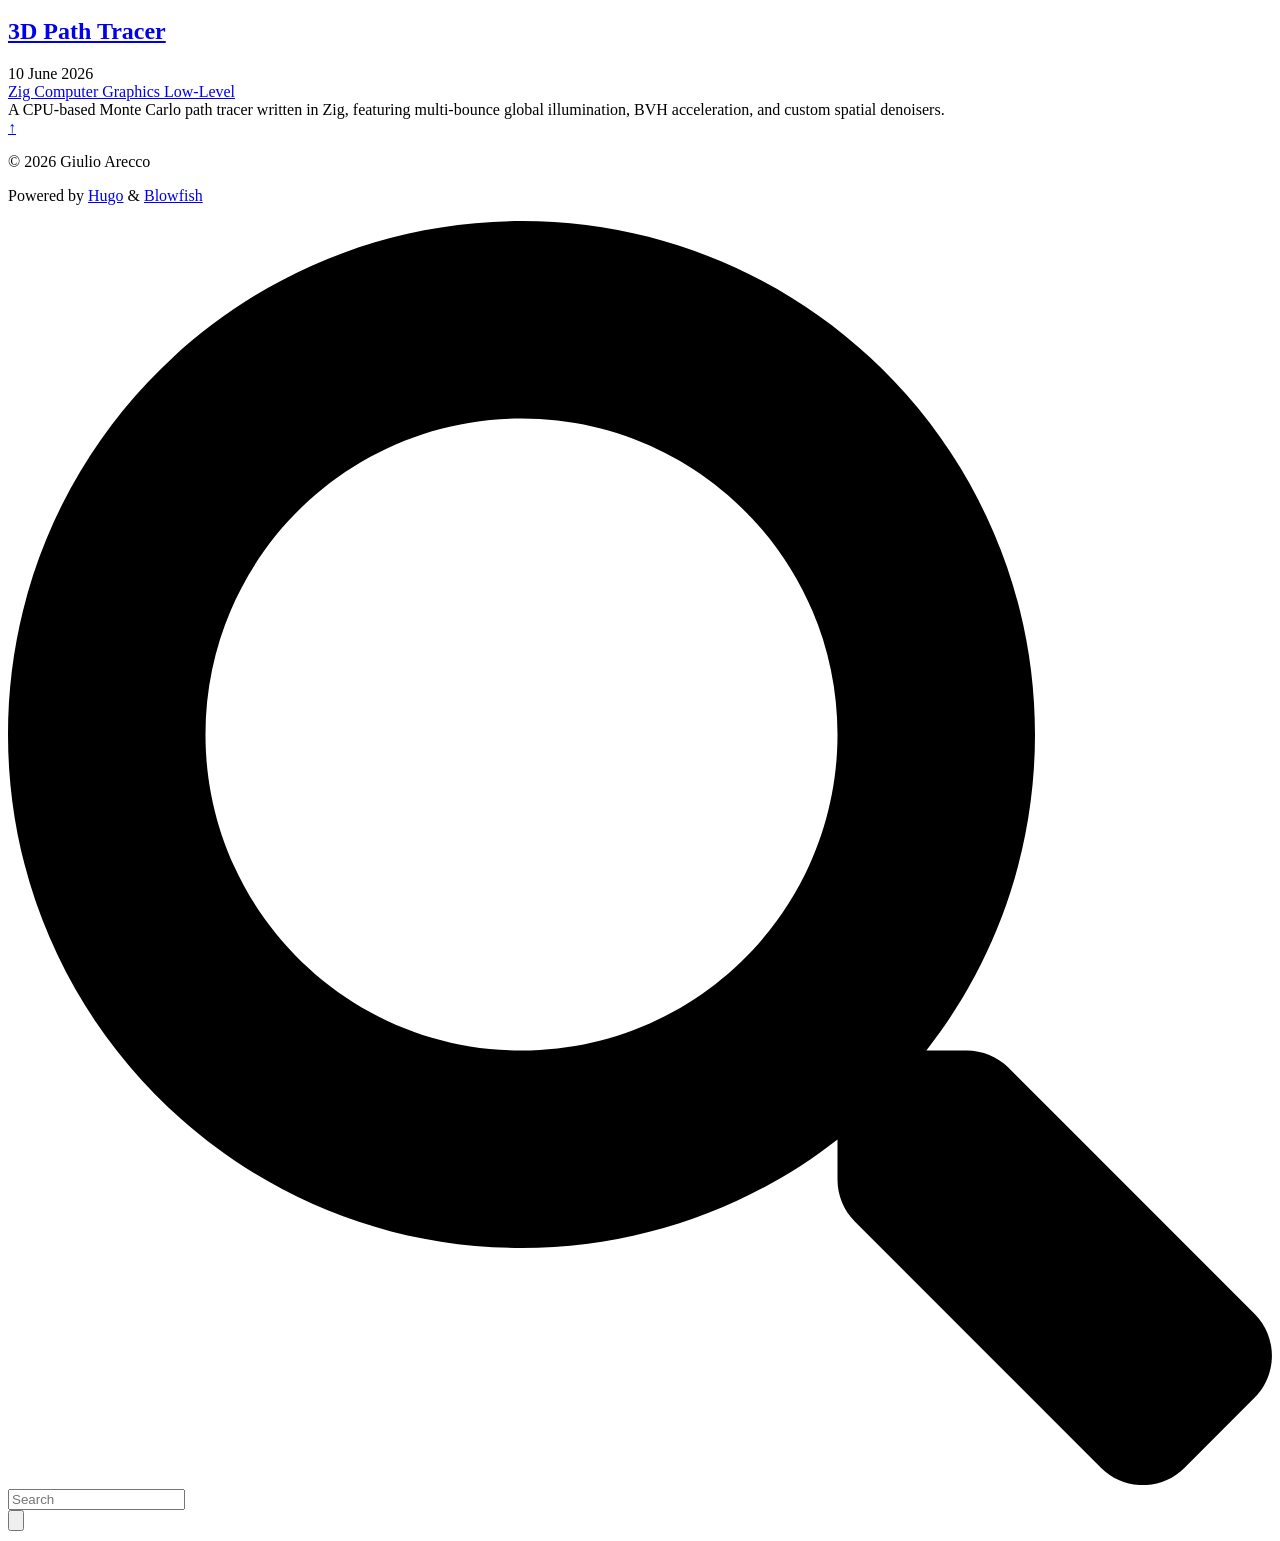
==== commit 666123b7: "Add Featured Projects section to the home page - Created a new project page. - Added a new translati" ====
--- a/public/index.html
+++ b/public/index.html
@@ -72,13 +72,13 @@
   
   <meta property="og:url" content="http://localhost:1313/">
 	<meta property="og:site_name" content="Giulio Arecco">
-	<meta property="og:title" content="Giulio Arecco">
+	<meta property="og:title" content="Home">
 	<meta property="og:locale" content="en">
 	<meta property="og:type" content="website">
 
   
 	<meta name="twitter:card" content="summary">
-	<meta name="twitter:title" content="Giulio Arecco">
+	<meta name="twitter:title" content="Home">
 
   
   
@@ -415,9 +415,7 @@
     
       
 <article
-  class="
-    h-full
-   flex flex-col items-center justify-center text-center">
+  class=" flex flex-col items-center justify-center text-center">
   <header class="relative px-1 py-1 flex flex-col items-center mb-3">
     
       
@@ -514,6 +512,240 @@
   <section>
     
 
+
+  
+    
+  
+  <h2 class="mt-8 text-2xl font-extrabold mb-10">Featured Projects</h2>
+
+  
+    
+
+
+
+<section class="w-full grid gap-4 sm:grid-cols-2 md:grid-cols-3">
+  
+    
+
+
+
+
+
+
+
+
+
+
+
+
+  
+  
+    
+    
+
+    
+    
+      
+      
+        
+      
+        
+      
+        
+      
+    
+
+    
+    
+
+    
+    
+      
+        
+        
+          
+            
+          
+        
+      
+    
+  
+
+
+
+<article
+  class="article-link--card group relative min-h-full min-w-full overflow-hidden rounded-lg border border-neutral-300/80 bg-white/60 backdrop-blur-xl dark:border-neutral-600/80 dark:bg-neutral-900/50">
+  
+    <div
+      class="flex-none relative overflow-hidden thumbnail_card"
+      style="--thumbnail-aspect-ratio: 1.5">
+      <img
+        src="/projects/path-tracer/featured_hu_b941e9b9f742983b.jpg"
+        alt="3D Path Tracer"
+        loading="lazy"
+        decoding="async"
+        fetchpriority="low"
+        class="nozoom not-prose absolute inset-0 h-full w-full object-cover transition-transform duration-700 ease-[cubic-bezier(0.22,1,0.36,1)] "
+         />
+    </div>
+  
+  
+  <div class="p-4">
+    <header>
+      <a
+        
+          href="/projects/path-tracer/"
+        
+        class="not-prose before:absolute before:inset-0 decoration-primary-500 dark:text-neutral text-xl font-bold text-neutral-800 hover:underline hover:underline-offset-2">
+        <h2>
+          3D Path Tracer
+          
+        </h2>
+      </a>
+    </header>
+    <div class="text-sm text-neutral-500 dark:text-neutral-400">
+      
+
+
+
+
+
+
+
+  
+
+  
+  
+  
+    
+  
+
+  
+
+  
+    
+  
+
+  
+
+  
+
+  
+
+  
+
+  
+
+  
+
+  
+
+  
+
+
+  <div class="flex flex-row flex-wrap items-center">
+    
+    
+      <time datetime="2026-06-10T00:00:00&#43;00:00">10 June 2026</time>
+    
+
+    
+    
+  </div>
+
+  
+
+  
+  
+    <div class="flex flex-row flex-wrap items-center">
+      
+        
+      
+        
+      
+        
+      
+        
+          
+            
+              
+                <a class="relative mt-[0.5rem] me-2" href="/tags/zig/">
+                  <span class="flex cursor-pointer">
+  
+  
+  
+  
+    <span
+      class="rounded-md border border-primary-400 px-1 py-[1px] text-xs font-normal text-primary-700 dark:border-primary-600 dark:text-primary-400">
+  
+    Zig
+  </span>
+</span>
+
+                </a>
+              
+            
+          
+            
+              
+                <a class="relative mt-[0.5rem] me-2" href="/tags/computer-graphics/">
+                  <span class="flex cursor-pointer">
+  
+  
+  
+  
+    <span
+      class="rounded-md border border-primary-400 px-1 py-[1px] text-xs font-normal text-primary-700 dark:border-primary-600 dark:text-primary-400">
+  
+    Computer Graphics
+  </span>
+</span>
+
+                </a>
+              
+            
+          
+            
+              
+                <a class="relative mt-[0.5rem] me-2" href="/tags/low-level/">
+                  <span class="flex cursor-pointer">
+  
+  
+  
+  
+    <span
+      class="rounded-md border border-primary-400 px-1 py-[1px] text-xs font-normal text-primary-700 dark:border-primary-600 dark:text-primary-400">
+  
+    Low-Level
+  </span>
+</span>
+
+                </a>
+              
+            
+          
+        
+      
+    </div>
+  
+
+
+    </div>
+    
+      <div class="article-link__summary prose dark:prose-invert mt-1 line-clamp-5">
+        A CPU-based Monte Carlo path tracer written in Zig, featuring multi-bounce global illumination, BVH acceleration, and custom spatial denoisers.
+      </div>
+    
+  </div>
+  <div class="px-6 pt-4 pb-2"></div>
+</article>
+
+  
+</section>
+
+  
+
+  
 
 
   </section>
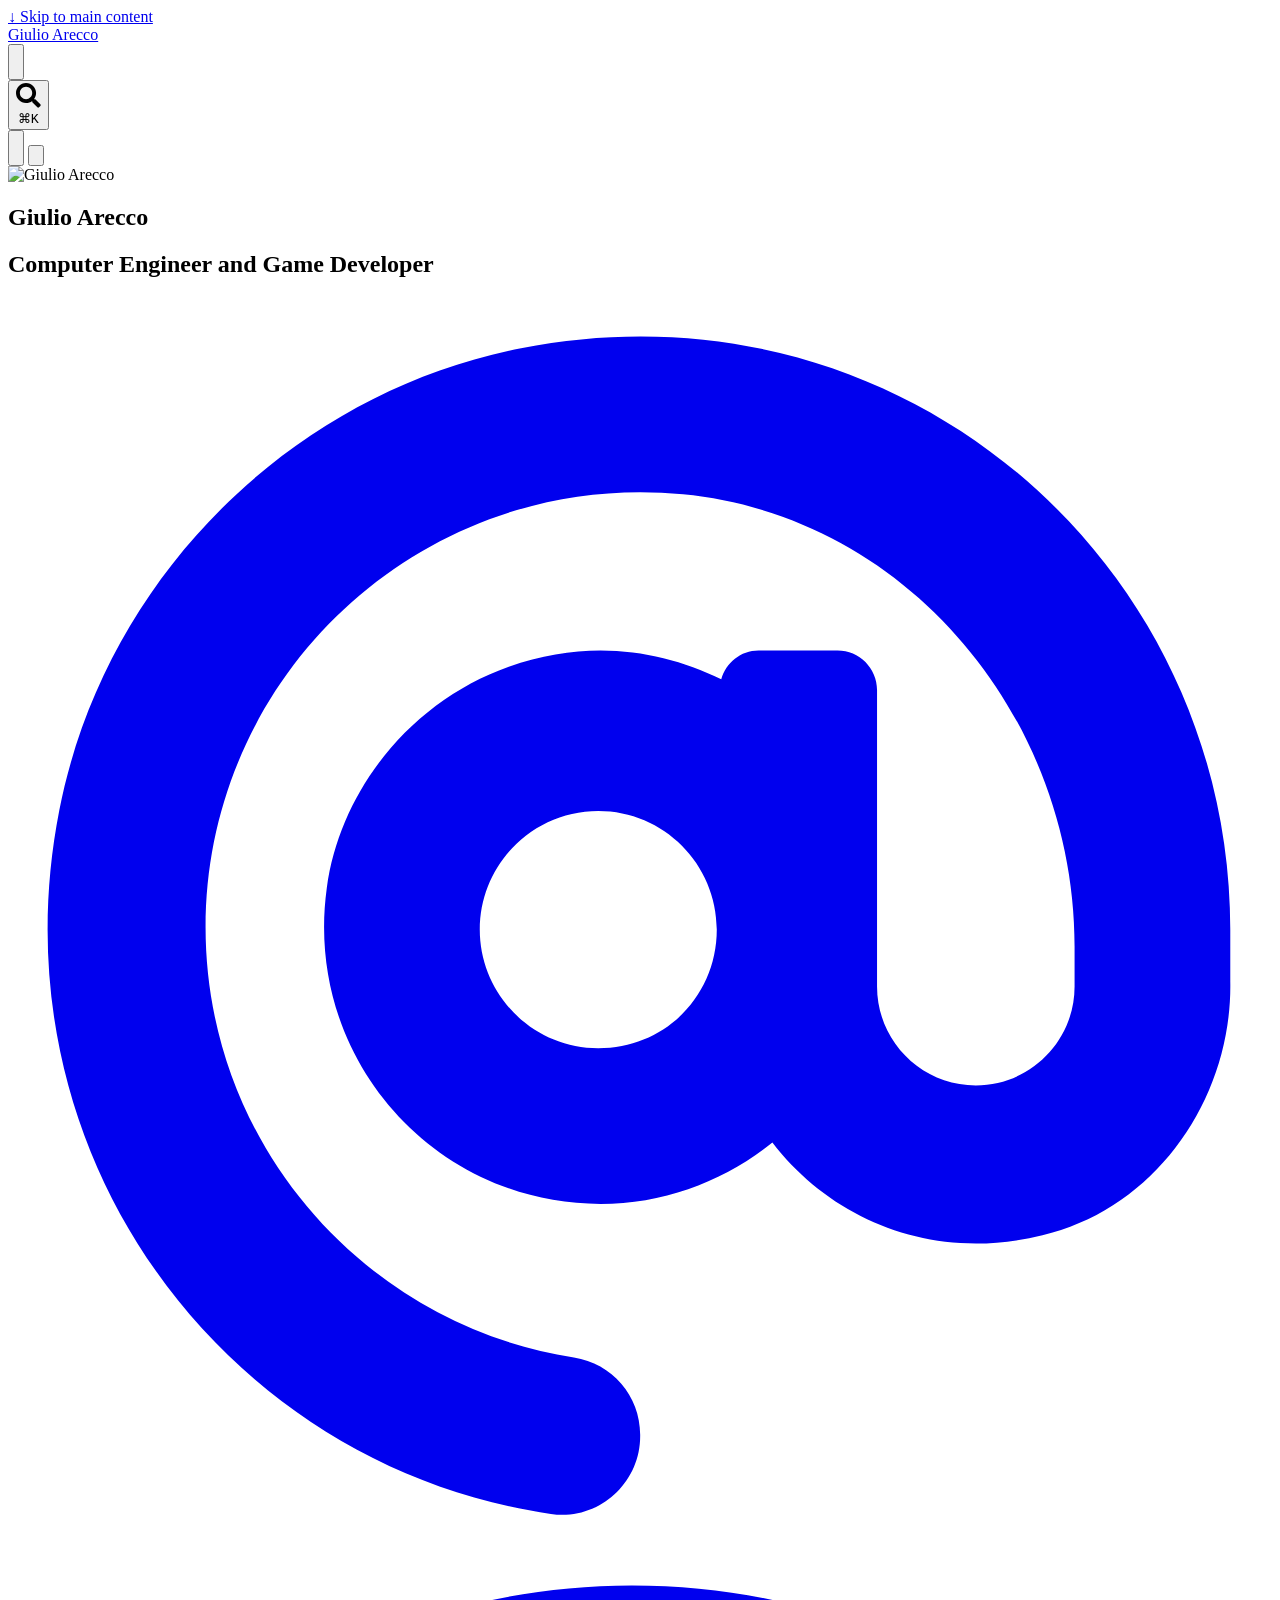
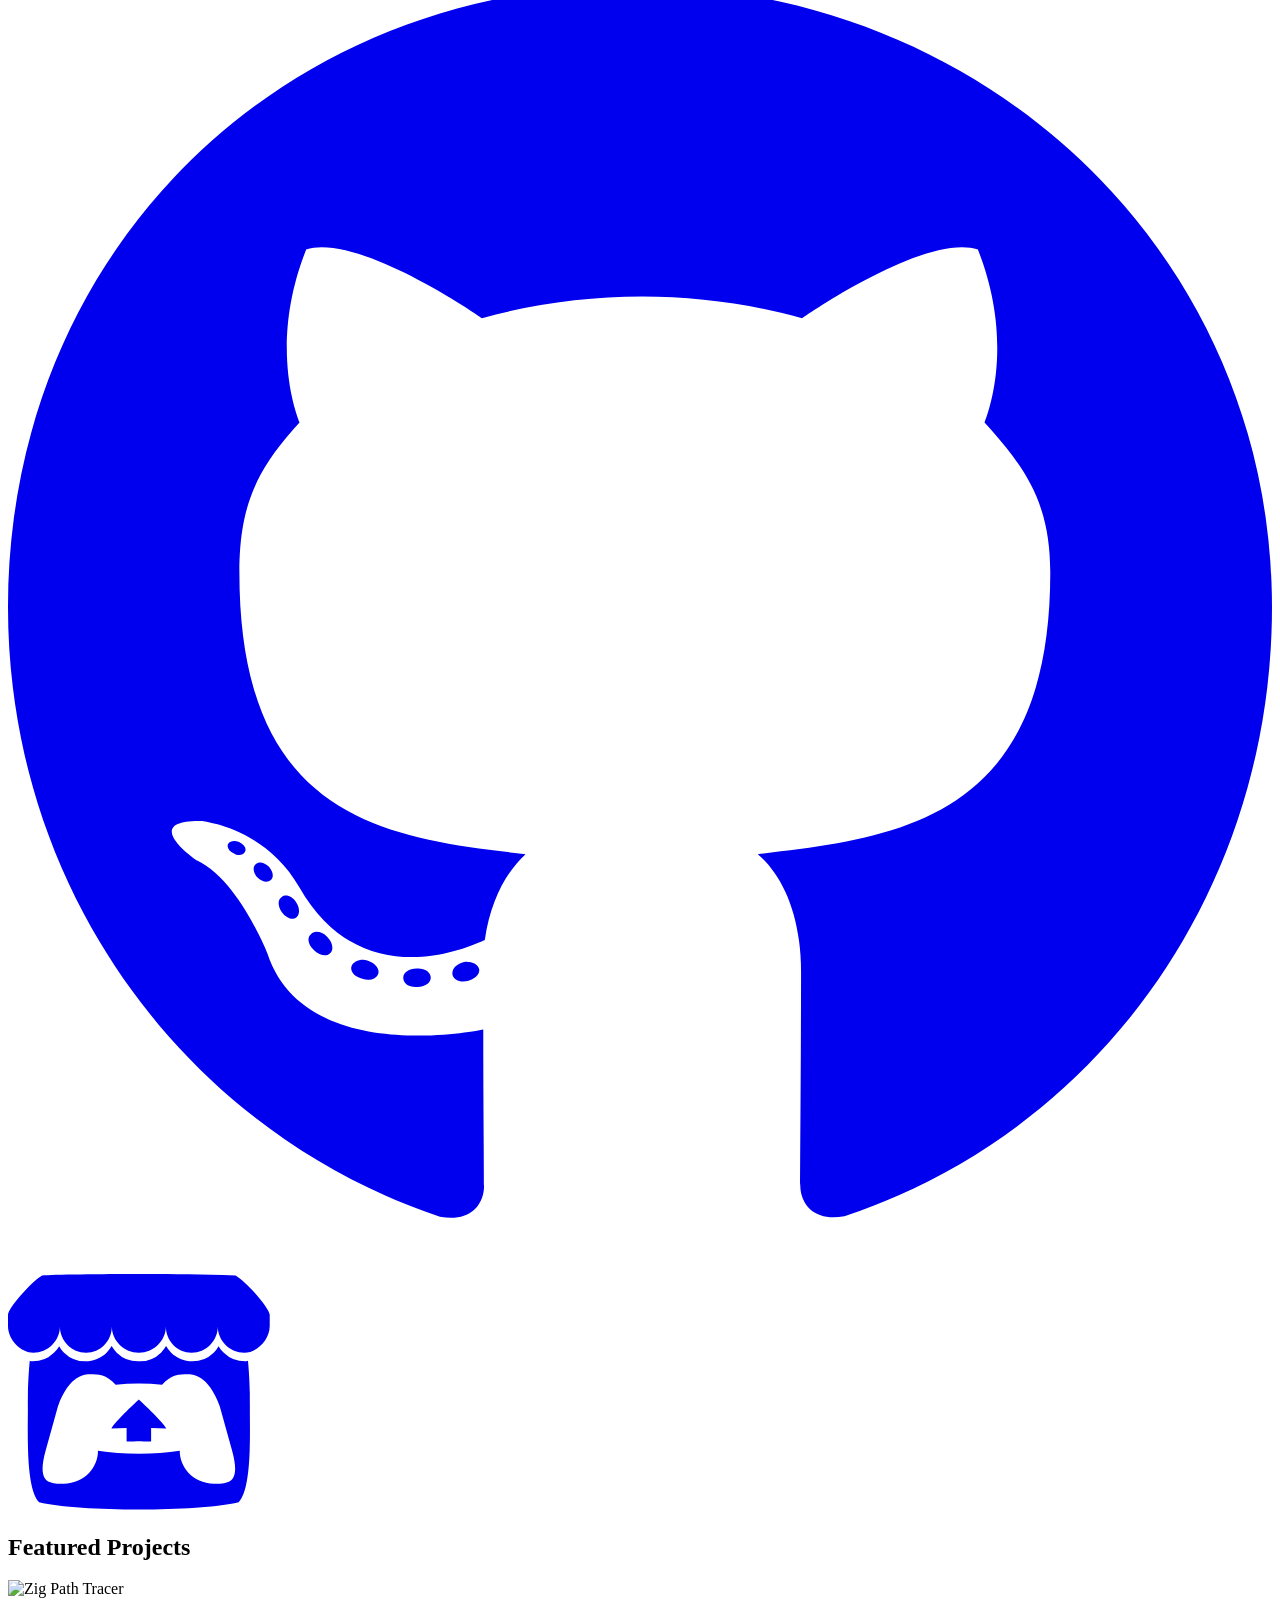
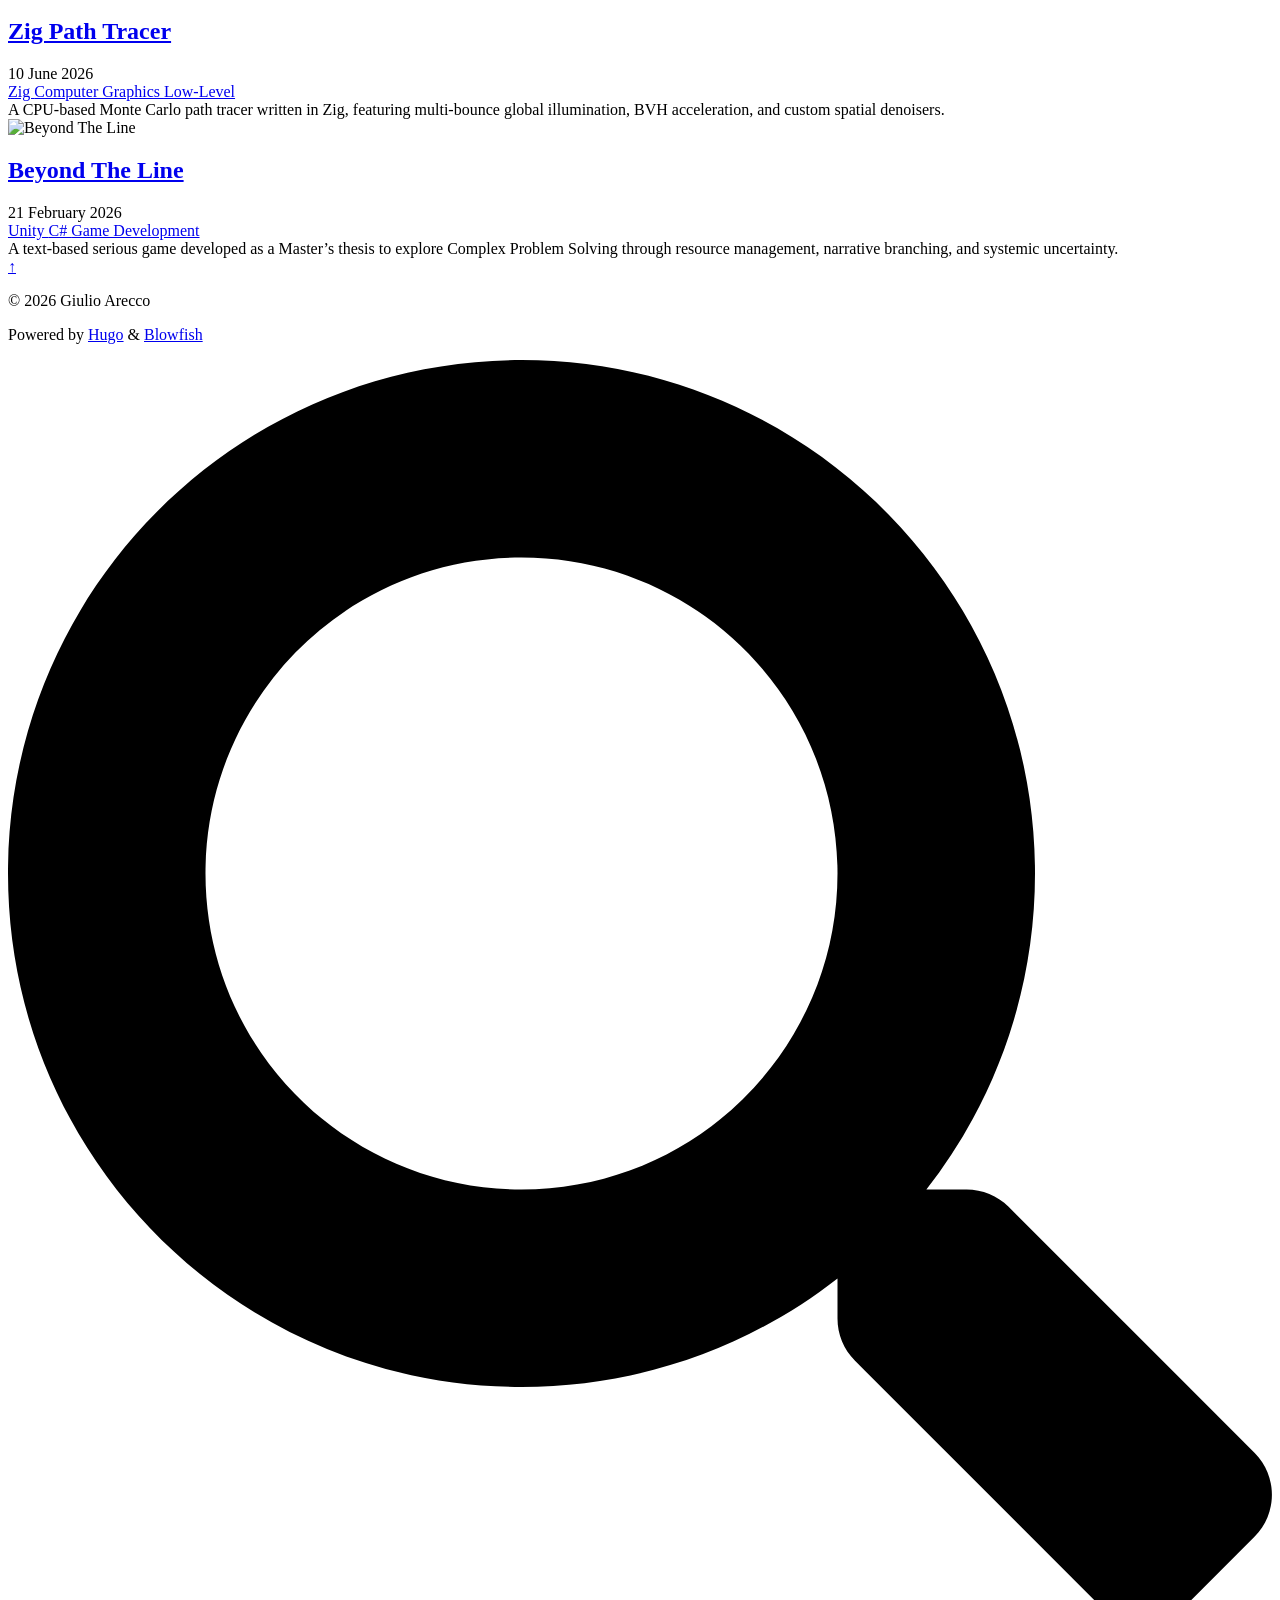
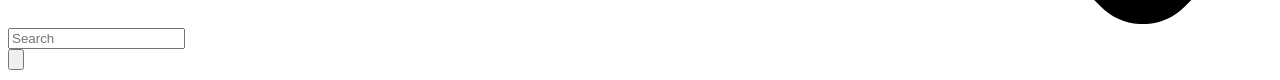
==== commit b2184868: "Add project "Beyond The Line" with temporary details" ====
--- a/public/index.html
+++ b/public/index.html
@@ -581,7 +581,7 @@
       style="--thumbnail-aspect-ratio: 1.5">
       <img
         src="/projects/path-tracer/featured_hu_b941e9b9f742983b.jpg"
-        alt="3D Path Tracer"
+        alt="Zig Path Tracer"
         loading="lazy"
         decoding="async"
         fetchpriority="low"
@@ -598,7 +598,7 @@
         
         class="not-prose before:absolute before:inset-0 decoration-primary-500 dark:text-neutral text-xl font-bold text-neutral-800 hover:underline hover:underline-offset-2">
         <h2>
-          3D Path Tracer
+          Zig Path Tracer
           
         </h2>
       </a>
@@ -734,6 +734,222 @@
     
       <div class="article-link__summary prose dark:prose-invert mt-1 line-clamp-5">
         A CPU-based Monte Carlo path tracer written in Zig, featuring multi-bounce global illumination, BVH acceleration, and custom spatial denoisers.
+      </div>
+    
+  </div>
+  <div class="px-6 pt-4 pb-2"></div>
+</article>
+
+  
+    
+
+
+
+
+
+
+
+
+
+
+
+
+  
+  
+    
+    
+
+    
+    
+      
+      
+        
+      
+        
+      
+        
+      
+    
+
+    
+    
+
+    
+    
+      
+        
+        
+          
+            
+          
+        
+      
+    
+  
+
+
+
+<article
+  class="article-link--card group relative min-h-full min-w-full overflow-hidden rounded-lg border border-neutral-300/80 bg-white/60 backdrop-blur-xl dark:border-neutral-600/80 dark:bg-neutral-900/50">
+  
+    <div
+      class="flex-none relative overflow-hidden thumbnail_card"
+      style="--thumbnail-aspect-ratio: 1.5">
+      <img
+        src="/projects/beyond-the-line/featured_beyond_the_line_hu_30ba7d07e8891121.jpg"
+        alt="Beyond The Line"
+        loading="lazy"
+        decoding="async"
+        fetchpriority="low"
+        class="nozoom not-prose absolute inset-0 h-full w-full object-cover transition-transform duration-700 ease-[cubic-bezier(0.22,1,0.36,1)] "
+         />
+    </div>
+  
+  
+  <div class="p-4">
+    <header>
+      <a
+        
+          href="/projects/beyond-the-line/"
+        
+        class="not-prose before:absolute before:inset-0 decoration-primary-500 dark:text-neutral text-xl font-bold text-neutral-800 hover:underline hover:underline-offset-2">
+        <h2>
+          Beyond The Line
+          
+        </h2>
+      </a>
+    </header>
+    <div class="text-sm text-neutral-500 dark:text-neutral-400">
+      
+
+
+
+
+
+
+
+  
+
+  
+  
+  
+    
+  
+
+  
+
+  
+    
+  
+
+  
+
+  
+
+  
+
+  
+
+  
+
+  
+
+  
+
+  
+
+
+  <div class="flex flex-row flex-wrap items-center">
+    
+    
+      <time datetime="2026-02-21T00:00:00&#43;00:00">21 February 2026</time>
+    
+
+    
+    
+  </div>
+
+  
+
+  
+  
+    <div class="flex flex-row flex-wrap items-center">
+      
+        
+      
+        
+      
+        
+      
+        
+          
+            
+              
+                <a class="relative mt-[0.5rem] me-2" href="/tags/unity/">
+                  <span class="flex cursor-pointer">
+  
+  
+  
+  
+    <span
+      class="rounded-md border border-primary-400 px-1 py-[1px] text-xs font-normal text-primary-700 dark:border-primary-600 dark:text-primary-400">
+  
+    Unity
+  </span>
+</span>
+
+                </a>
+              
+            
+          
+            
+              
+                <a class="relative mt-[0.5rem] me-2" href="/tags/c%23/">
+                  <span class="flex cursor-pointer">
+  
+  
+  
+  
+    <span
+      class="rounded-md border border-primary-400 px-1 py-[1px] text-xs font-normal text-primary-700 dark:border-primary-600 dark:text-primary-400">
+  
+    C#
+  </span>
+</span>
+
+                </a>
+              
+            
+          
+            
+              
+                <a class="relative mt-[0.5rem] me-2" href="/tags/game-development/">
+                  <span class="flex cursor-pointer">
+  
+  
+  
+  
+    <span
+      class="rounded-md border border-primary-400 px-1 py-[1px] text-xs font-normal text-primary-700 dark:border-primary-600 dark:text-primary-400">
+  
+    Game Development
+  </span>
+</span>
+
+                </a>
+              
+            
+          
+        
+      
+    </div>
+  
+
+
+    </div>
+    
+      <div class="article-link__summary prose dark:prose-invert mt-1 line-clamp-5">
+        A text-based serious game developed as a Master&rsquo;s thesis to explore Complex Problem Solving through resource management, narrative branching, and systemic uncertainty.
       </div>
     
   </div>
